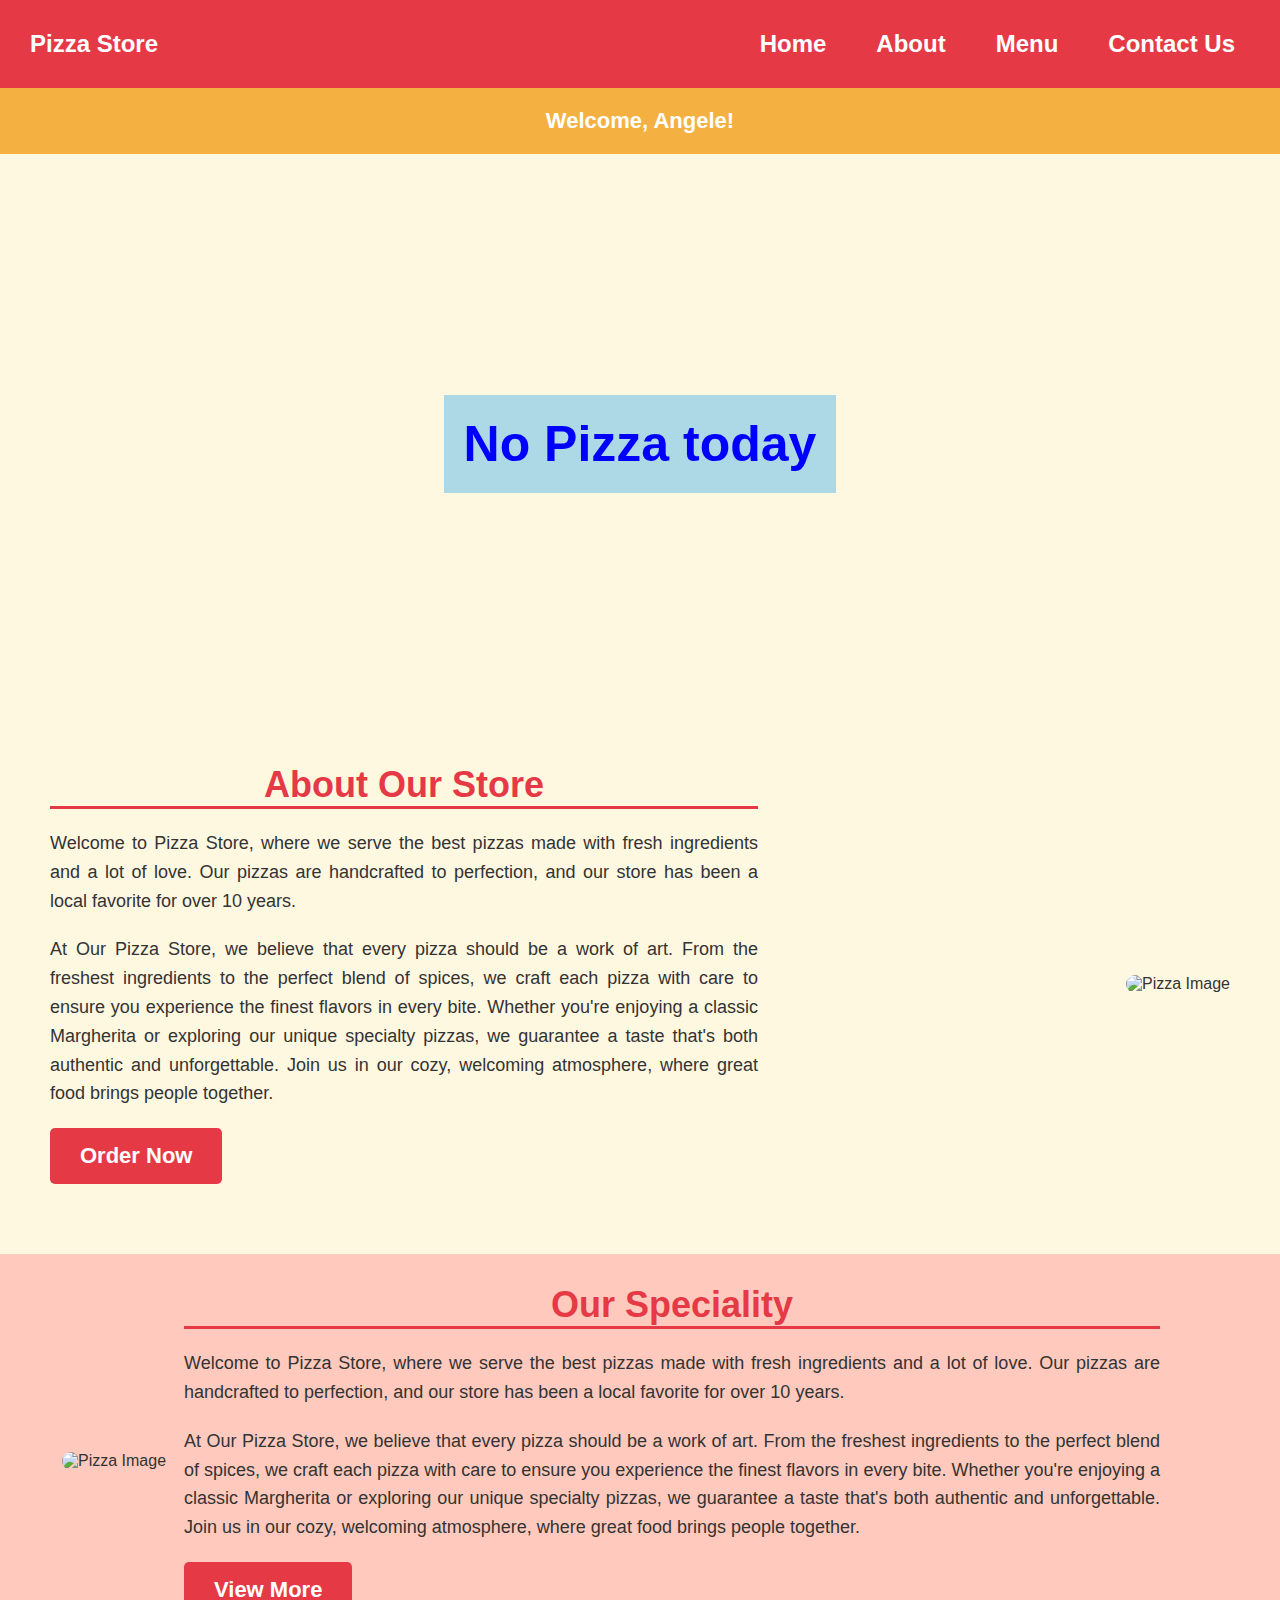
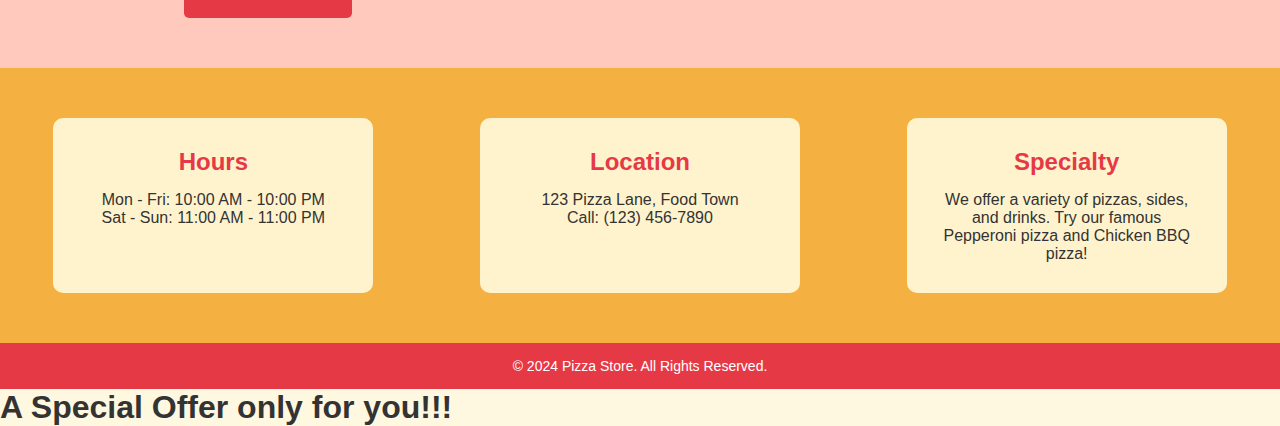
==== index.html @ 13180662 "Order Now HTML Page" ====
<!DOCTYPE html>
<html lang="en">
  <head>
    <meta charset="UTF-8" />
    <meta name="viewport" content="width=device-width, initial-scale=1.0" />
    <title>Pizza Store</title>
    <link href="style.css" rel="stylesheet" />
  </head>
  <body>
    <!-- Navbar -->
    <nav>
      <div class="logo">Pizza Store</div>
      <ul>
        <li><a class="nav-link" href="#">Home</a></li>
        <li><a class="nav-link" href="#">About</a></li>
        <li><a class="nav-link" href="#">Menu</a></li>
        <li><a class="nav-link" href="#">Contact Us</a></li>
      </ul>
    </nav>

    <h2 id="welcome-message">Welcome</h2>
    <!-- Banner -->
    <div class="banner">
      <h1 id="banner-text">Delicious Pizzas, Anytime!</h1>
    </div>

    <!-- About Section -->
    <section class="about">
      <div class="about-text">
        <h2 id="about-heading">About Our Store</h2>
        <p>
          Welcome to Pizza Store, where we serve the best pizzas made with fresh
          ingredients and a lot of love. Our pizzas are handcrafted to
          perfection, and our store has been a local favorite for over 10 years.
        </p>
        <p>
          At Our Pizza Store, we believe that every pizza should be a work of
          art. From the freshest ingredients to the perfect blend of spices, we
          craft each pizza with care to ensure you experience the finest flavors
          in every bite. Whether you're enjoying a classic Margherita or
          exploring our unique specialty pizzas, we guarantee a taste that's
          both authentic and unforgettable. Join us in our cozy, welcoming
          atmosphere, where great food brings people together.
        </p>
        
        <button class="cta-btn">Order Now</button>
      </div>
      <div class="about-image">
        <img
          src="https://images.pexels.com/photos/5908226/pexels-photo-5908226.jpeg?auto=compress&cs=tinysrgb&w=1260&h=750&dpr=1"
          alt="Pizza Image"
        />
      </div>
    </section>

    <!-- Speciality Section -->
    <section class="speciality">
      <div class="speciality-image">
        <img
          src="https://images.pexels.com/photos/3581878/pexels-photo-3581878.jpeg?auto=compress&cs=tinysrgb&w=1260&h=750&dpr=1"
          alt="Pizza Image"
        />
      </div>
      <div class="speciality-text">
        <h2>Our Speciality</h2>
        <p>
          Welcome to Pizza Store, where we serve the best pizzas made with fresh
          ingredients and a lot of love. Our pizzas are handcrafted to
          perfection, and our store has been a local favorite for over 10 years.
        </p>
        <p>
          At Our Pizza Store, we believe that every pizza should be a work of
          art. From the freshest ingredients to the perfect blend of spices, we
          craft each pizza with care to ensure you experience the finest flavors
          in every bite. Whether you're enjoying a classic Margherita or
          exploring our unique specialty pizzas, we guarantee a taste that's
          both authentic and unforgettable. Join us in our cozy, welcoming
          atmosphere, where great food brings people together.
        </p>
        <button class="cta-btn">View More</button>
      </div>
    </section>

    <!-- Store Info Section -->
    <section class="store-info">
      <div>
        <h3>Hours</h3>
        <p>Mon - Fri: 10:00 AM - 10:00 PM</p>
        <p>Sat - Sun: 11:00 AM - 11:00 PM</p>
      </div>
      <div>
        <h3>Location</h3>
        <p>123 Pizza Lane, Food Town</p>
        <p>Call: (123) 456-7890</p>
      </div>
      <div>
        <h3>Specialty</h3>
        <p>
          We offer a variety of pizzas, sides, and drinks. Try our famous
          Pepperoni pizza and Chicken BBQ pizza!
        </p>
      </div>
    </section>

    <!-- Footer -->
    <footer>
      <p>&copy; 2024 Pizza Store. All Rights Reserved.</p>
    </footer>
    <!-- Linking JS -->
    <script src="script.js"></script>
  </body>
</html>
---- style.css ----
/* General Styles */
 * {
    margin: 0;
    padding: 0;
    box-sizing: border-box;
    font-family: Arial, sans-serif;
}

body {
    background-color: #fff8e1;
    color: #333;
    
    
}

a {
    text-decoration: none;
    color: white;
}

/* Navbar */
nav {
    display: flex;
    justify-content: space-between;
    align-items: center;
    background-color: #e63946;
    padding: 30px 30px;
}

nav .logo {
    font-size: 1.5em;
    font-weight: bold;
    color: #fff;
}

nav ul {
    display: flex;
    list-style: none;
}

nav ul li {
    margin-left: 20px;
}

nav ul li a {
    color: white;
    font-weight: bold;
    padding: 10px 15px;
    font-size: 1.5rem;
}

nav ul li a:hover {
    background-color: #f19a0fc2;
    padding: 30px 30px;
}
#welcome-message {
    font-size: 22px;
    color: white;
    background-color: #f19a0fc2;
    text-align: center;
    padding:20px 40px;
}

/* Banner */
.banner {
    width: 100%;
    height: 60vh;
    background-image: url('https://images.pexels.com/photos/365459/pexels-photo-365459.jpeg?auto=compress&cs=tinysrgb&w=1260&h=750&dpr=1');
    background-size: cover;
    background-position: center;
    position: relative;
    display: flex;
    justify-content: center;
    align-items: center;
}

.banner h1 {
    font-size: 50px;
    color: white;
    background-color: rgba(0, 0, 0, 0.172);
    padding: 20px;
}

/* About Section */
.about {
    display: flex;
    justify-content: space-between;
    padding: 50px;
    align-items: center;
}

.about .about-text {
    width: 60%;
    text-align: justify;
}

.about h2 {
    font-size: 36px;
    margin-bottom: 20px;
    color: #e63946;
    border-bottom: 3px solid #e63946;
}

.about p {
    font-size: 18px;
    margin-bottom: 20px;
    line-height: 1.6;
}

.about .cta-btn {
    background-color: #e63946;
    color: white;
    padding: 15px 30px;
    font-size: 22px;
    border: none;
    border-radius: 5px;
    cursor: pointer;
}

.about img {
    width: 65%;
    border-radius: 10px;
    object-fit:contain;
}
.about .cta-btn:hover {
    background-color: #f19a0fc2;
    
}

/* speciality */
.speciality {
    display: flex;
    justify-content: space-between;
    padding: 30px;
    align-items: center;
    background-color: #ffcabd;
}

.speciality .speciality-text {
    width: 80%;
    text-align: justify;
    margin-right:90px;
}

.speciality h2 {
    font-size: 36px;
    margin-bottom: 20px;
    color: #e63946;
    border-bottom: 3px solid #e63946;
}

.speciality p {
    font-size: 18px;
    margin-bottom: 20px;
    line-height: 1.6;
}

.speciality .cta-btn {
    background-color: #e63946;
    color: white;
    padding: 15px 30px;
    font-size: 22px;
    border: none;
    border-radius: 5px;
    cursor: pointer;
}

.speciality img {
    width: 55%;
    border-radius: 10px;
    object-fit:contain;
    margin-left:2em;
}
.speciality img:hover {
    border-radius: 50%;
}
.speciality .cta-btn:hover {
    background-color: #f19a0fc2;
    
}


/* Store Info Section */
.store-info {
    display: flex;
    justify-content: space-around;
    background-color: #f19a0fc2;
    padding: 50px 0;
}

.store-info div {
    text-align: center;
    padding: 30px;
    background-color: #fff3cd;
    border-radius: 10px;
    width: 25%;
}

.store-info div h3 {
    font-size: 24px;
    margin-bottom: 15px;
    color: #e63946;
}

.store-info div p {
    font-size: 16px;
}

/* Footer */
footer {
    background-color: #e63946;
    color: white;
    text-align: center;
    padding: 15px 0;
}

footer p {
    font-size: 14px;
}

/* Order form styling */
.order-form {
    border: 1px solid #ccc;
    padding: 5em;
    border-radius: 10px;
    width: 500px;
    box-shadow: 0 4px 8px rgba(0, 0, 0, 0.1);
    display: flex;
    flex-direction: column;
    justify-content: center;
    margin: 2em auto;
    
}

/* Form styling */
form {
    display: flex;
    flex-direction: column;
}

/* Form headings */
h2 {
    text-align: center;
    margin-bottom: 20px;
    color: #333;
}

/* Label styling */
label {
    margin-bottom: 10px;
    font-weight: bold;
    color: #555;
}

/* Input and Select styling */
input[type="checkbox"] {
    margin-right: 10px;
}

select, input, button {
    padding: 10px;
    margin-bottom: 20px;
    border-radius: 5px;
    border: 1px solid #ccc;
    font-size: 14px;
}

/* Checkbox group styling */
.checkbox-group {
    margin-bottom: 20px;
}

/* Button styling */
button {
    background-color: #f19a0f;
    color: white;
    border: none;
    cursor: pointer;
    font-weight: bold;
    transition: background-color 0.3s ease;
}

button:hover {
    background-color: #e08805;
}

/* Responsive Design */
@media (max-width: 768px) {
    .about {
        flex-direction: column;
        align-items: center;
    }

    .about-text {
        padding-right: 0;
        margin-bottom: 30px;
    }

    .about-image {
        width: 100%;
    }
    .store-info {
        flex-direction: column;
        align-items: center;
    }

    .store-info div {
        width: 80%;
        margin-bottom: 20px;
    }
}
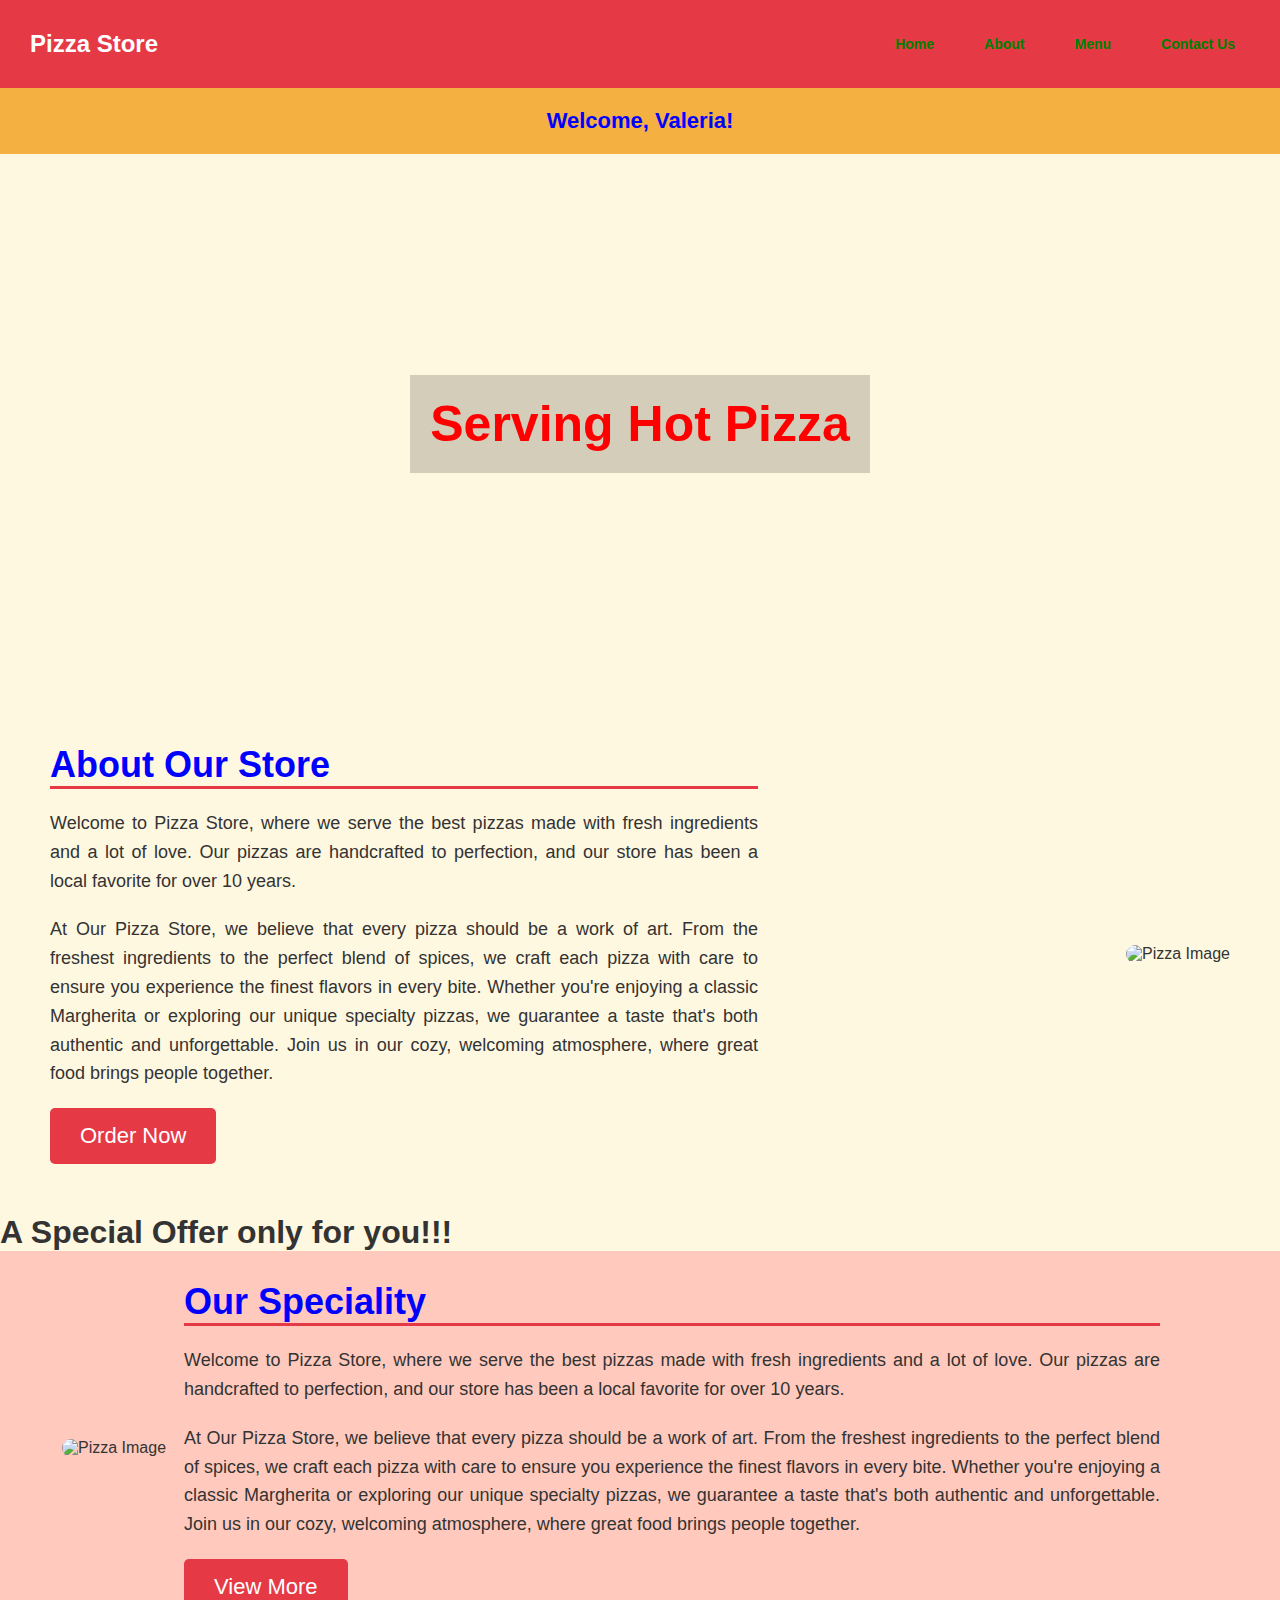
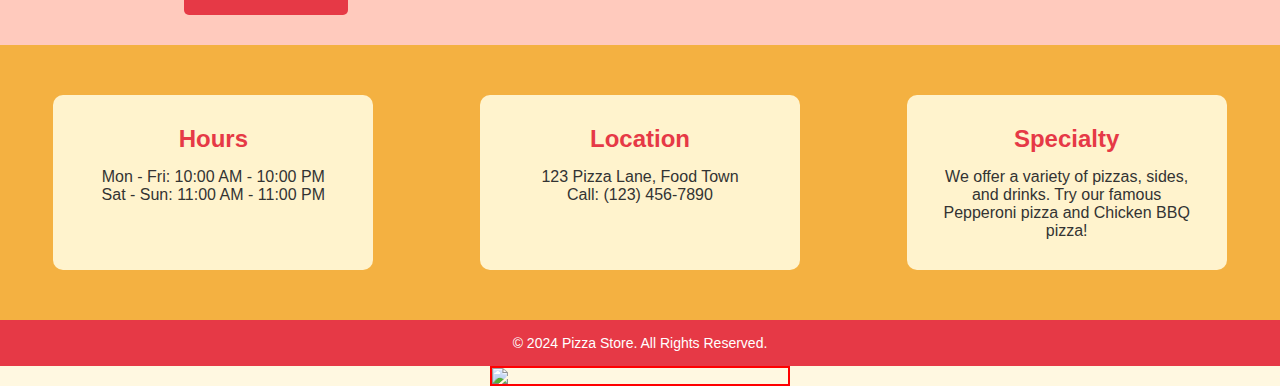
==== commit 785089c6: "New Version" ====
--- a/index.html
+++ b/index.html
@@ -2,6 +2,7 @@
 <html lang="en">
   <head>
     <meta charset="UTF-8" />
+    <!-- STANDS FOR RESPONSIVE DESIGN AND SHOULD DE PLACED IN HTML -->
     <meta name="viewport" content="width=device-width, initial-scale=1.0" />
     <title>Pizza Store</title>
     <link href="style.css" rel="stylesheet" />
@@ -21,13 +22,15 @@
     <h2 id="welcome-message">Welcome</h2>
     <!-- Banner -->
     <div class="banner">
+
       <h1 id="banner-text">Delicious Pizzas, Anytime!</h1>
     </div>
 
     <!-- About Section -->
     <section class="about">
       <div class="about-text">
-        <h2 id="about-heading">About Our Store</h2>
+        <h2>About Our Store</h2>
+
         <p>
           Welcome to Pizza Store, where we serve the best pizzas made with fresh
           ingredients and a lot of love. Our pizzas are handcrafted to
@@ -42,8 +45,7 @@
           both authentic and unforgettable. Join us in our cozy, welcoming
           atmosphere, where great food brings people together.
         </p>
-        
-        <button class="cta-btn">Order Now</button>
+        <button class="cta-btn" id="view-btn">Order Now</button>
       </div>
       <div class="about-image">
         <img
@@ -77,7 +79,8 @@
           both authentic and unforgettable. Join us in our cozy, welcoming
           atmosphere, where great food brings people together.
         </p>
-        <button class="cta-btn">View More</button>
+        <!-- button class button class="cta-btn" onclick="alert('Welcome to the store')">View More</button> -->
+        <button class="cta-btn" onclick="alert('Welcome to the store')">View More</button>
       </div>
     </section>
 
--- a/style.css
+++ b/style.css
@@ -9,13 +9,18 @@
 body {
     background-color: #fff8e1;
     color: #333;
-    
-    
 }
 
 a {
     text-decoration: none;
     color: white;
+}
+
+.centered-image {
+    width: 300px;
+    display: block;
+    margin: 0 auto;
+    border: 2px solid red;
 }
 
 /* Navbar */
@@ -218,72 +223,6 @@
     font-size: 14px;
 }
 
-/* Order form styling */
-.order-form {
-    border: 1px solid #ccc;
-    padding: 5em;
-    border-radius: 10px;
-    width: 500px;
-    box-shadow: 0 4px 8px rgba(0, 0, 0, 0.1);
-    display: flex;
-    flex-direction: column;
-    justify-content: center;
-    margin: 2em auto;
-    
-}
-
-/* Form styling */
-form {
-    display: flex;
-    flex-direction: column;
-}
-
-/* Form headings */
-h2 {
-    text-align: center;
-    margin-bottom: 20px;
-    color: #333;
-}
-
-/* Label styling */
-label {
-    margin-bottom: 10px;
-    font-weight: bold;
-    color: #555;
-}
-
-/* Input and Select styling */
-input[type="checkbox"] {
-    margin-right: 10px;
-}
-
-select, input, button {
-    padding: 10px;
-    margin-bottom: 20px;
-    border-radius: 5px;
-    border: 1px solid #ccc;
-    font-size: 14px;
-}
-
-/* Checkbox group styling */
-.checkbox-group {
-    margin-bottom: 20px;
-}
-
-/* Button styling */
-button {
-    background-color: #f19a0f;
-    color: white;
-    border: none;
-    cursor: pointer;
-    font-weight: bold;
-    transition: background-color 0.3s ease;
-}
-
-button:hover {
-    background-color: #e08805;
-}
-
 /* Responsive Design */
 @media (max-width: 768px) {
     .about {
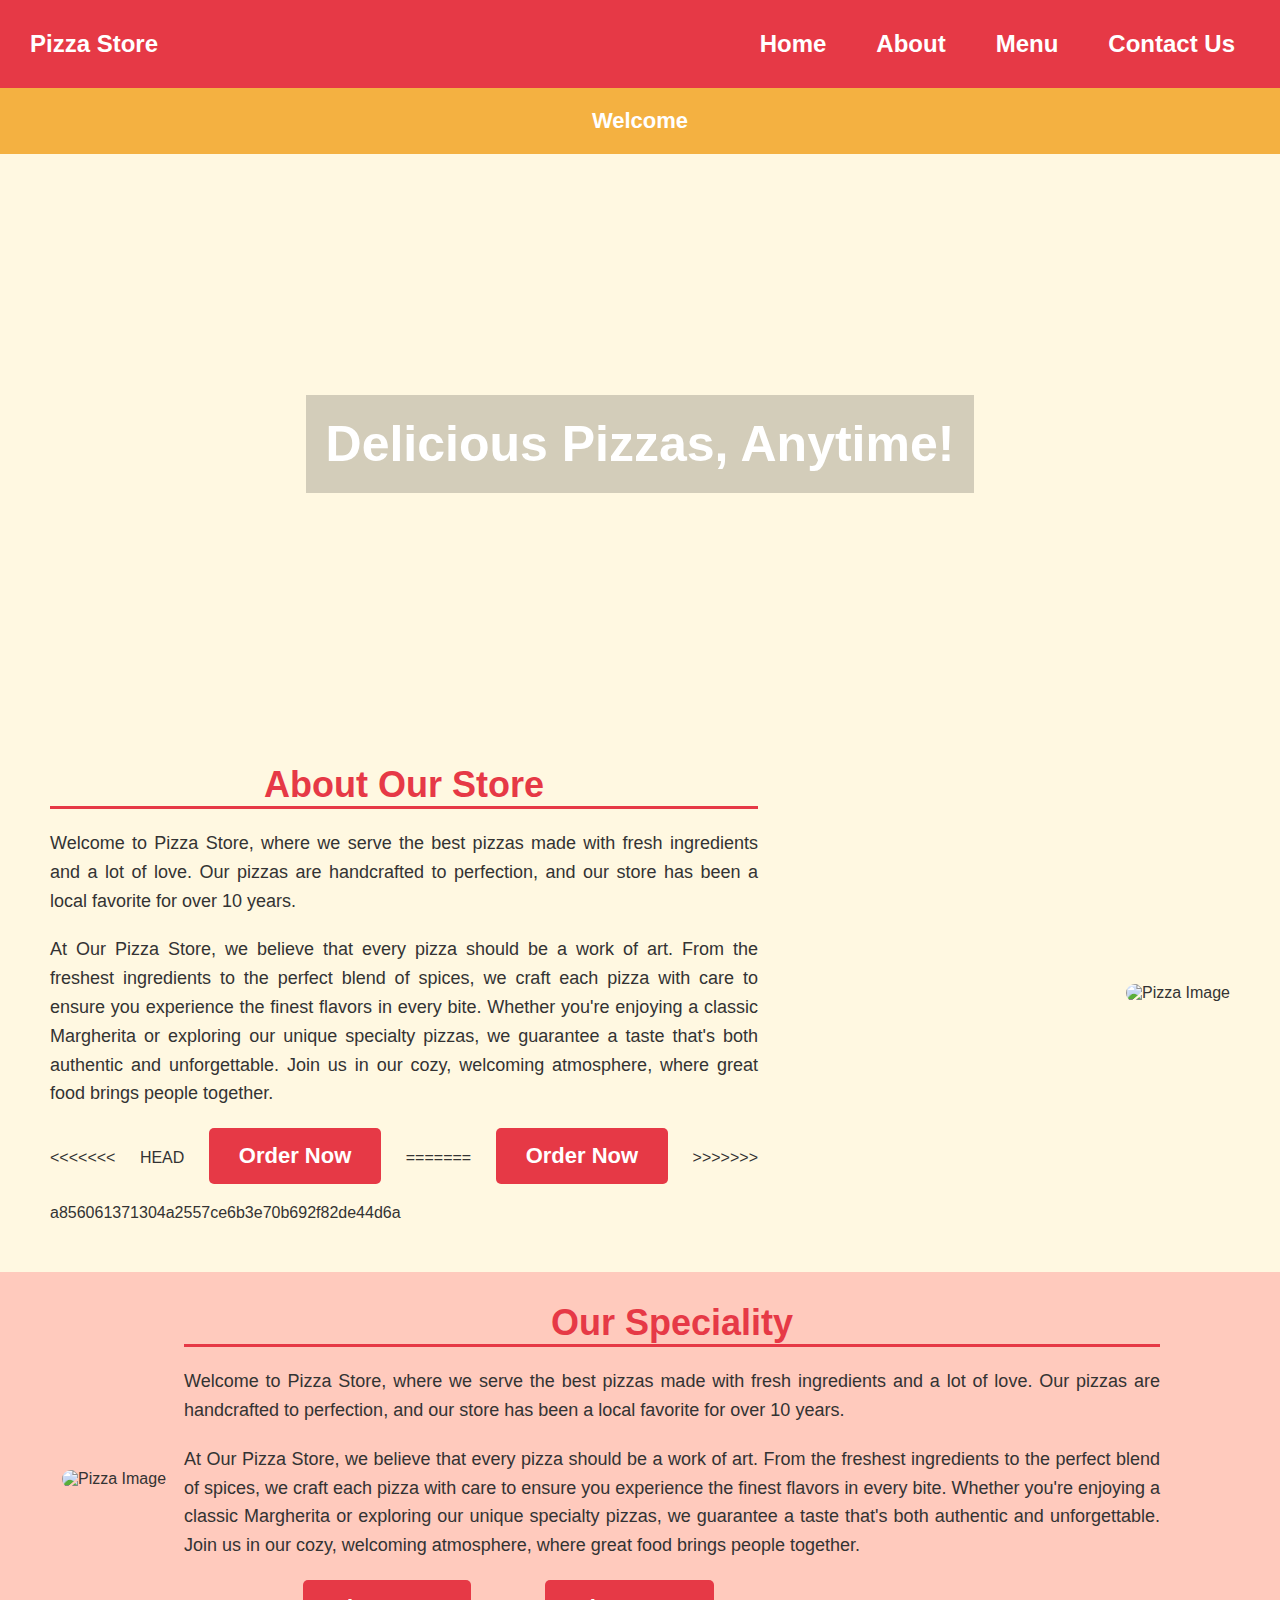
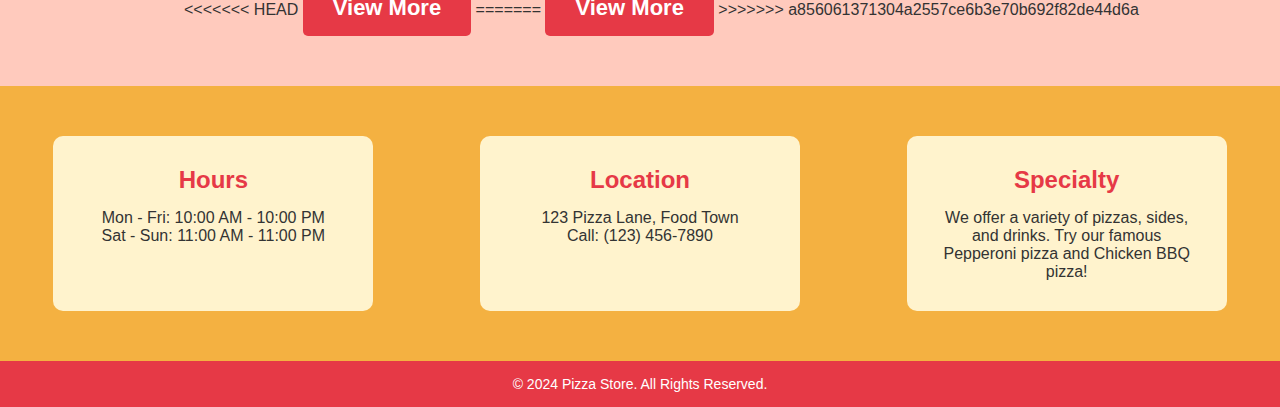
==== commit 8ce5bce3: "ypdated file" ====
--- a/index.html
+++ b/index.html
@@ -22,15 +22,13 @@
     <h2 id="welcome-message">Welcome</h2>
     <!-- Banner -->
     <div class="banner">
-
       <h1 id="banner-text">Delicious Pizzas, Anytime!</h1>
     </div>
 
     <!-- About Section -->
     <section class="about">
       <div class="about-text">
-        <h2>About Our Store</h2>
-
+        <h2 id="about-heading">About Our Store</h2>
         <p>
           Welcome to Pizza Store, where we serve the best pizzas made with fresh
           ingredients and a lot of love. Our pizzas are handcrafted to
@@ -45,7 +43,12 @@
           both authentic and unforgettable. Join us in our cozy, welcoming
           atmosphere, where great food brings people together.
         </p>
+<<<<<<< HEAD
         <button class="cta-btn" id="view-btn">Order Now</button>
+=======
+        
+        <button class="cta-btn">Order Now</button>
+>>>>>>> a856061371304a2557ce6b3e70b692f82de44d6a
       </div>
       <div class="about-image">
         <img
@@ -79,8 +82,14 @@
           both authentic and unforgettable. Join us in our cozy, welcoming
           atmosphere, where great food brings people together.
         </p>
+<<<<<<< HEAD
         <!-- button class button class="cta-btn" onclick="alert('Welcome to the store')">View More</button> -->
         <button class="cta-btn" onclick="alert('Welcome to the store')">View More</button>
+=======
+       <!-- <button class="cta-btn" onclick="console.log('Welcome to the store...')">View More</button> -->
+        <button class="cta-btn" id="view-btn">View More</button>
+
+>>>>>>> a856061371304a2557ce6b3e70b692f82de44d6a
       </div>
     </section>
 
--- a/style.css
+++ b/style.css
@@ -9,6 +9,8 @@
 body {
     background-color: #fff8e1;
     color: #333;
+    
+    
 }
 
 a {
@@ -223,6 +225,82 @@
     font-size: 14px;
 }
 
+/* Order form styling */
+.order-form {
+    border: 1px solid #ccc;
+    padding: 5em;
+    border-radius: 10px;
+    width: 500px;
+    box-shadow: 0 4px 8px rgba(0, 0, 0, 0.1);
+    display: flex;
+    flex-direction: column;
+    justify-content: center;
+    margin: 2em auto;
+    
+}
+
+/* Form styling */
+form {
+    display: flex;
+    flex-direction: column;
+}
+
+/* Form headings */
+h2 {
+    text-align: center;
+    margin-bottom: 20px;
+    color: #333;
+}
+
+/* Label styling */
+label {
+    margin-bottom: 10px;
+    font-weight: bold;
+    color: #555;
+}
+
+/* Input and Select styling */
+input[type="checkbox"] {
+    margin-right: 10px;
+}
+
+select, input, button {
+    padding: 10px;
+    margin-bottom: 20px;
+    border-radius: 5px;
+    border: 1px solid #ccc;
+    font-size: 14px;
+}
+
+/* Checkbox group styling */
+.checkbox-group {
+    margin-bottom: 20px;
+}
+
+/* Button styling */
+button {
+    background-color: #f19a0f;
+    color: white;
+    border: none;
+    cursor: pointer;
+    font-weight: bold;
+    transition: background-color 0.3s ease;
+}
+
+button:hover {
+    background-color: #e08805;
+}
+
+
+
+.centered-image
+{
+    width: 300px;
+    display: block;
+    margin: 0 auto;
+    border: 2px solid red;
+}
+
 /* Responsive Design */
 @media (max-width: 768px) {
     .about {
